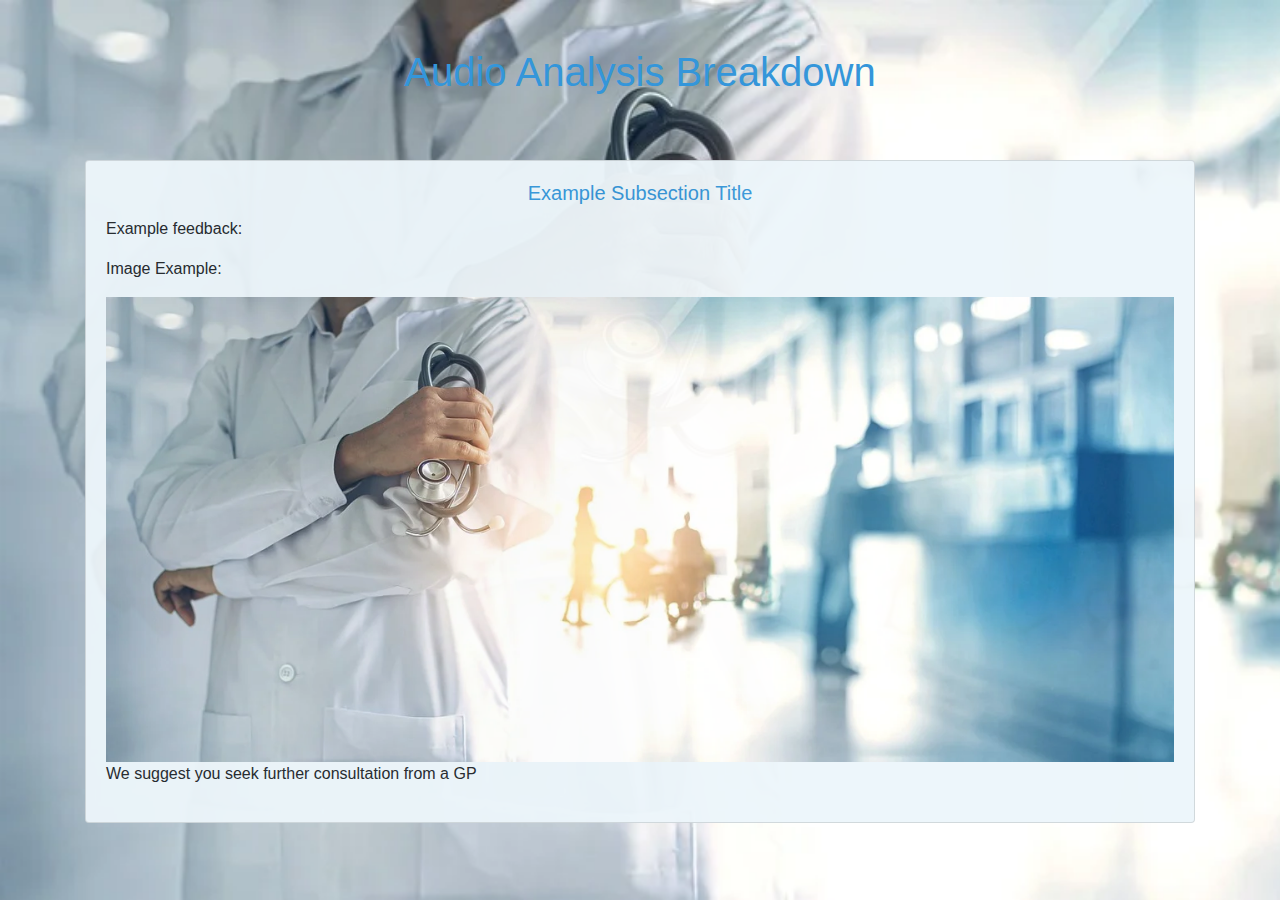
==== website/index-2.html @ 650181c7 "Latest webpage stuff" ====
<!DOCTYPE html>
<html lang="en">
<head>
    <meta charset="UTF-8">
    <meta name="viewport" content="width=device-width, initial-scale=1.0">
    <title>Responsive Bootstrap Page</title>
    <link rel="stylesheet" href="styles.css">
    <!-- Bootstrap CSS -->
    <link href="https://maxcdn.bootstrapcdn.com/bootstrap/4.5.2/css/bootstrap.min.css" rel="stylesheet">
</head>
<body>

<div class="align-items-center" id="load-screen">
    <div class="spinner-grow text-info" role="status" id="loading-spinner">
        <span class="sr-only">Loading...</span>
    </div>
</div>

<!-- Main Title -->
<div class="container text-center mt-5">
    <h1 class="main-title">Audio Analysis Breakdown</h1>
</div>

<!-- Introductory Section -->
<div class="container mt-4">
    <div class="row">
        <div class="col">
            <p class="lead">
               
            </p>
        </div>
    </div>
</div>

<div class="container mt-4">
    <div class="row">
        <div class="col-md-12 mb-4">
            <div class="card">
                <div class="card-body">
                    
                    <h5 class="card-title text-center">Example Subsection Title</h5>

                    <p>Example feedback:</p>
                    <p>Image Example: </p>
                    <img src="doctor1.webp" class="img-fluid">
                    <p>We suggest you seek further consultation from a GP</p>

                </div>
            </div>
        </div>
    </div>
</div>

<!-- Bootstrap JS and dependencies -->
<script src="https://ajax.googleapis.com/ajax/libs/jquery/3.5.1/jquery.min.js"></script>
<script src="https://cdnjs.cloudflare.com/ajax/libs/popper.js/1.16.0/umd/popper.min.js"></script>
<script src="https://maxcdn.bootstrapcdn.com/bootstrap/4.5.2/js/bootstrap.min.js"></script>

</body>
</html>
---- website/styles.css ----
body {
    background-color: #f8f9fa;
    background-image: url('doctor1.webp');
    background-repeat: no-repeat;
    background-attachment: fixed;
    background-size: cover;
}

#load-screen{
    position:fixed;
    padding:0;
    margin:0;
    top:0;
    left:0;
    width: 100%;
    height: 100%;
    background-color: #1c1c1c;
    opacity: 0.92;
    z-index: 1000;
    display: none;
    text-align: center;
    justify-content:center;
    align-items:center;
}
#loading-spinner{
    width: 4rem;
    height: 4rem;
    margin: auto;
}

.main-title {
    color: #3496da;
}
.card-title {
    color: #3496da;
}
.btn-custom {
    background-color: #3496da !important;
    color: white !important;
}
.btn-custom:hover {
    background-color: #306c8d !important;
    color: white !important;
}

.recorder-section {
    /* flex: 1 1 400px;
    margin-right: 20px;
    background: rgba(255, 255, 255, 0.8);
    padding: 20px;
    border-radius: 10px; */
    box-shadow: 0 4px 8px rgba(0, 0, 0, 0.1);
    text-align: center;

    /* display: flex;
    flex-direction: column; */
    justify-content: center;
    align-items: center;
}

.button-container {
    display: flex;
    justify-content: center;
    align-items: center;
    margin: 20px 0;
}

.record-button {
    width: 80px;
    height: 80px;
    border: none;
    border-radius: 50%;
    background-color: red;
    cursor: pointer;
    display: flex;
    justify-content: center;
    align-items: center;
    transition: background-color 0.3s;
}

.record-button:active {
    background-color: darkred;
}

.record-icon {
    width: 0;
    height: 0;
    border-left: 20px solid white;
    border-top: 10px solid transparent;
    border-bottom: 10px solid transparent;
}

.recording .record-icon {
    width: 20px;
    height: 20px;
    border: none;
    background-color: white;
    border-radius: 2px;
}

audio {
    margin-top: 20px;
    width: 100%;
}

#timer {
    font-size: 24px;
    margin: 10px 0;
    color: #333;
}

#fileInput {
    display: none;
}

.custom-file-upload {
    display: inline-block;
    padding: 10px 20px;
    margin: 20px 0;
    cursor: pointer;
    background-color: #3496da !important;
    color: white;
    border-radius: 5px;
    transition: background-color 0.3s;
}

.custom-file-upload:hover {
    background-color: #306c8d !important;
}

#fileName {
    margin: 10px 0;
    font-size: 16px;
    color: #555;
}

#visualizer {
    margin-top: 5px;
    width: 80%;
    height: 60px;
    background-color: rgb(240, 240, 240);
}

.card{
    opacity: 0.95;
    background-color: rgba(237, 246, 251) !important;
}
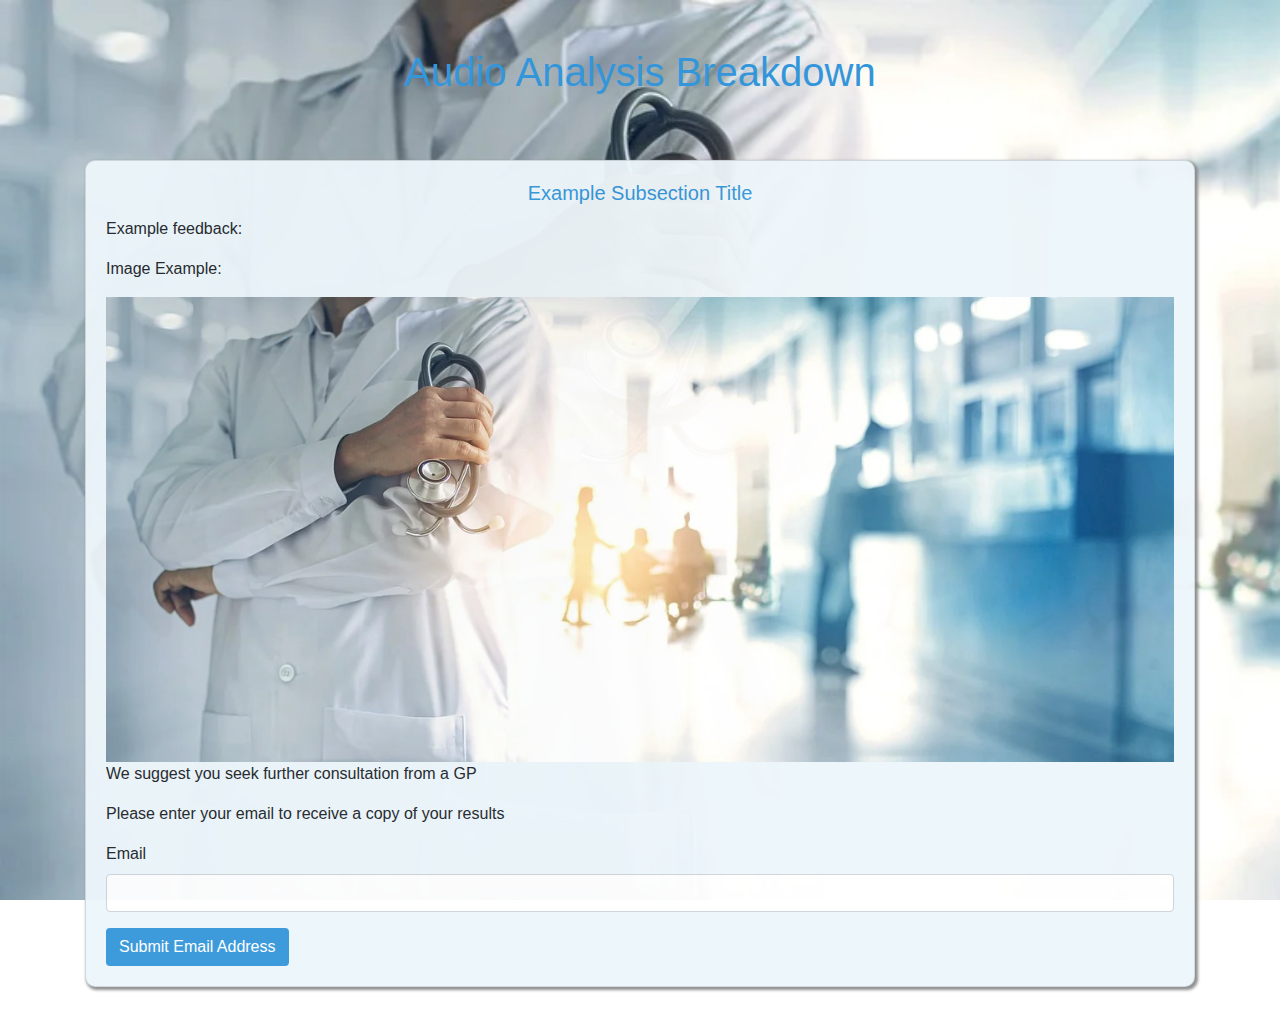
==== commit 7cb3e640: "Latest version" ====
--- a/website/index-2.html
+++ b/website/index-2.html
@@ -45,6 +45,15 @@
                     <img src="doctor1.webp" class="img-fluid">
                     <p>We suggest you seek further consultation from a GP</p>
 
+                    <p>Please enter your email to receive a copy of your results</p>
+                    <form id="email-submission">
+                        <div class="form-group">
+                            <label for="email">Email</label>
+                            <input class="form-control" type="email" id="email" name="email" required>
+                        </div>
+                        <button type="submit" class="btn btn-custom" id="submit-btn">Submit Email Address</button>
+                    </form>
+
                 </div>
             </div>
         </div>
--- a/website/styles.css
+++ b/website/styles.css
@@ -23,8 +23,8 @@
     align-items:center;
 }
 #loading-spinner{
-    width: 4rem;
-    height: 4rem;
+    width: 5rem;
+    height: 5rem;
     margin: auto;
 }
 
@@ -144,4 +144,20 @@
 .card{
     opacity: 0.95;
     background-color: rgba(237, 246, 251) !important;
+    border-radius: 10px !important;
+    box-shadow: 2px 2px 3px 1px #8a8a8a;
+}
+
+.card-title-container {
+    position: relative;
+}
+.card-title {
+    text-align: center;
+    width: 100%;
+}
+.logo {
+    position: absolute;
+    right: 0;
+    top: 0;
+    width: 6%;
 }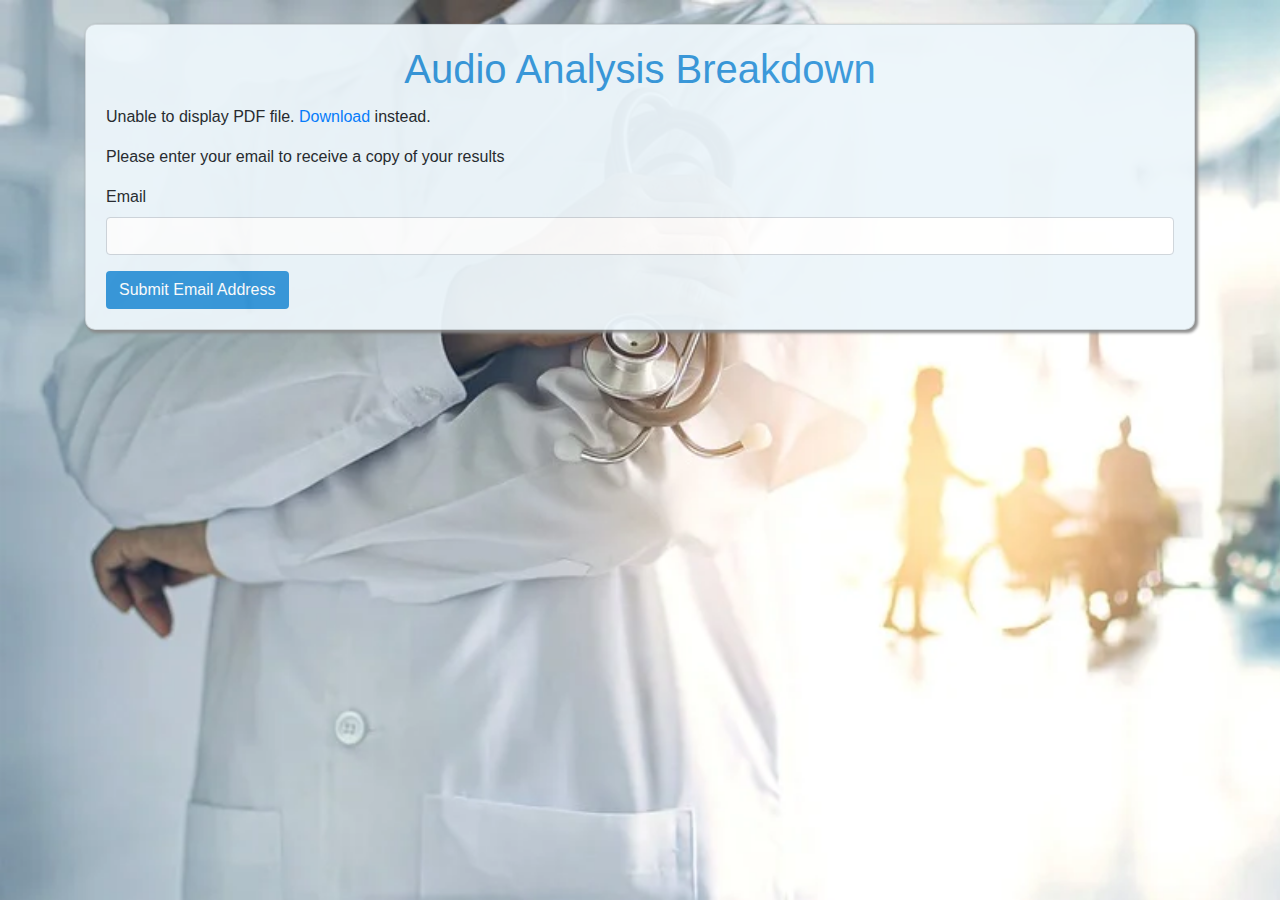
==== commit c3982c47: "Latest" ====
--- a/website/index-2.html
+++ b/website/index-2.html
@@ -10,27 +10,6 @@
 </head>
 <body>
 
-<div class="align-items-center" id="load-screen">
-    <div class="spinner-grow text-info" role="status" id="loading-spinner">
-        <span class="sr-only">Loading...</span>
-    </div>
-</div>
-
-<!-- Main Title -->
-<div class="container text-center mt-5">
-    <h1 class="main-title">Audio Analysis Breakdown</h1>
-</div>
-
-<!-- Introductory Section -->
-<div class="container mt-4">
-    <div class="row">
-        <div class="col">
-            <p class="lead">
-               
-            </p>
-        </div>
-    </div>
-</div>
 
 <div class="container mt-4">
     <div class="row">
@@ -38,12 +17,16 @@
             <div class="card">
                 <div class="card-body">
                     
-                    <h5 class="card-title text-center">Example Subsection Title</h5>
+                    <h1 class="card-title text-center">Audio Analysis Breakdown</h1>
 
-                    <p>Example feedback:</p>
+                    <!-- <p>Example feedback:</p>
                     <p>Image Example: </p>
                     <img src="doctor1.webp" class="img-fluid">
-                    <p>We suggest you seek further consultation from a GP</p>
+                    <p>We suggest you seek further consultation from a GP</p> -->
+
+                    <object data="/uploads/media/default/0001/01/540cb75550adf33f281f29132dddd14fded85bfc.pdf" type="application/pdf" width="100%" height="500px">
+                        <p>Unable to display PDF file. <a href="/uploads/media/default/0001/01/540cb75550adf33f281f29132dddd14fded85bfc.pdf">Download</a> instead.</p>
+                    </object>
 
                     <p>Please enter your email to receive a copy of your results</p>
                     <form id="email-submission">
